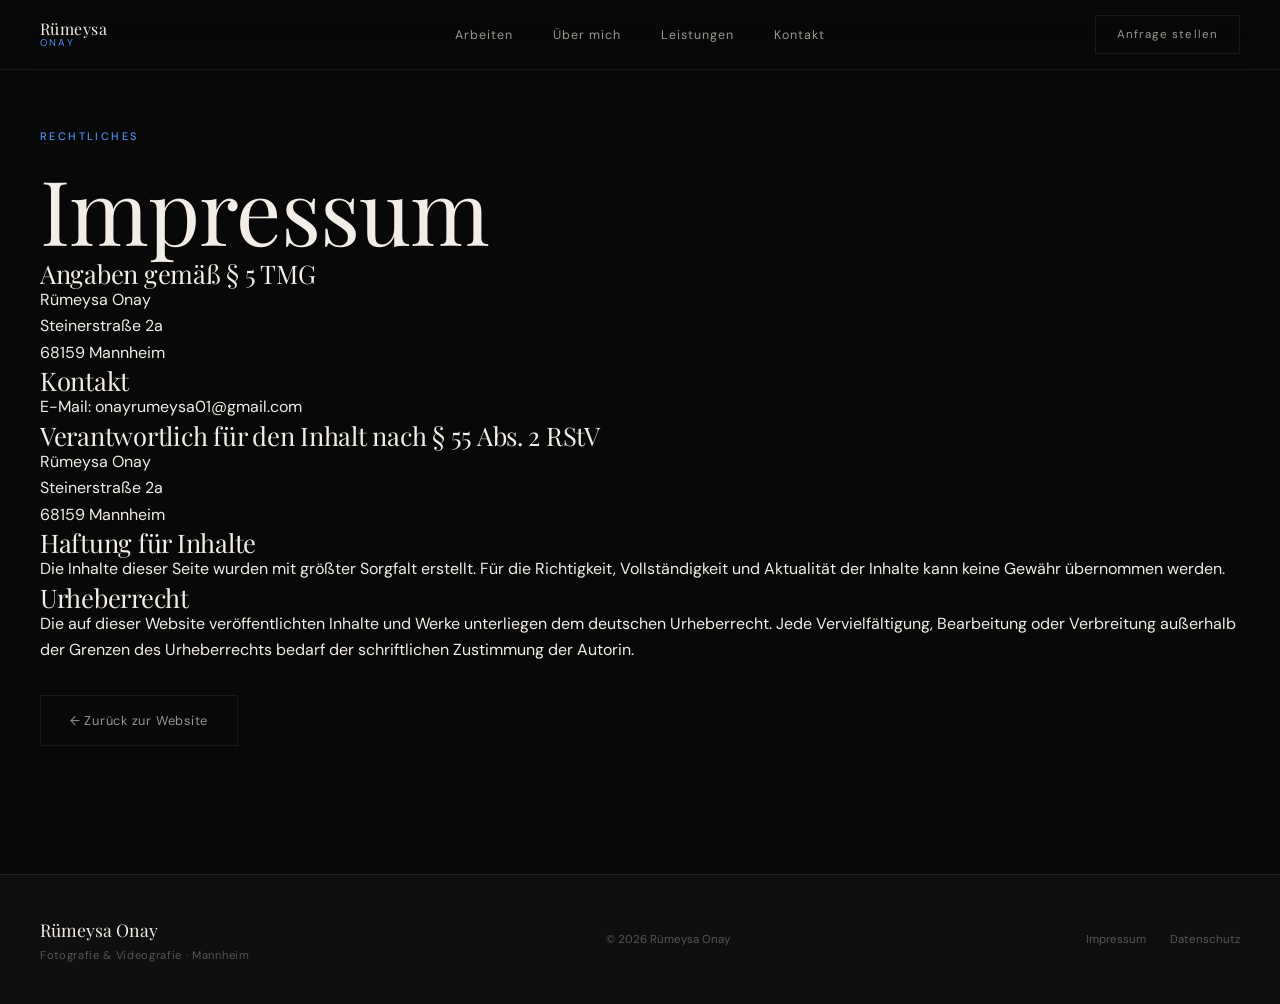
==== impressum.html @ 08fa46ff "Inhalte auf Mannheim angepasst, Showroom-Galerie & Impressum hinzugefügt - Standort Berlin → Mannhei" ====
<!DOCTYPE html>
<html lang="de">
<head>
  <meta charset="UTF-8" />
  <meta name="viewport" content="width=device-width, initial-scale=1.0" />
  <title>Impressum — Rümeysa Onay</title>
  <link rel="stylesheet" href="style.css" />
  <link rel="preconnect" href="https://fonts.googleapis.com" />
  <link rel="preconnect" href="https://fonts.gstatic.com" crossorigin />
  <link href="https://fonts.googleapis.com/css2?family=Playfair+Display:ital,wght@0,400;0,500;1,400;1,500&family=DM+Sans:wght@300;400;500&display=swap" rel="stylesheet" />
</head>
<body>

  <!-- NAV -->
  <nav id="nav" class="scrolled">
    <a class="nav-logo" href="index.html">
      <span class="logo-first">Rümeysa</span>
      <span class="logo-last">Onay</span>
    </a>
    <ul class="nav-links">
      <li><a href="index.html#work">Arbeiten</a></li>
      <li><a href="index.html#about">Über mich</a></li>
      <li><a href="index.html#services">Leistungen</a></li>
      <li><a href="index.html#contact">Kontakt</a></li>
    </ul>
    <a href="index.html#contact" class="nav-cta">Anfrage stellen</a>
  </nav>

  <!-- IMPRESSUM -->
  <section id="impressum-page">
    <div class="container impressum-inner">
      <p class="eyebrow">Rechtliches</p>
      <h1 class="impressum-title">Impressum</h1>

      <div class="impressum-block">
        <h3>Angaben gemäß § 5 TMG</h3>
        <p>Rümeysa Onay<br />
        Steinerstraße 2a<br />
        68159 Mannheim</p>
      </div>

      <div class="impressum-block">
        <h3>Kontakt</h3>
        <p>E-Mail: <a href="mailto:onayrumeysa01@gmail.com">onayrumeysa01@gmail.com</a></p>
      </div>

      <div class="impressum-block">
        <h3>Verantwortlich für den Inhalt nach § 55 Abs. 2 RStV</h3>
        <p>Rümeysa Onay<br />
        Steinerstraße 2a<br />
        68159 Mannheim</p>
      </div>

      <div class="impressum-block">
        <h3>Haftung für Inhalte</h3>
        <p>Die Inhalte dieser Seite wurden mit größter Sorgfalt erstellt. Für die Richtigkeit, Vollständigkeit und Aktualität der Inhalte kann keine Gewähr übernommen werden.</p>
      </div>

      <div class="impressum-block">
        <h3>Urheberrecht</h3>
        <p>Die auf dieser Website veröffentlichten Inhalte und Werke unterliegen dem deutschen Urheberrecht. Jede Vervielfältigung, Bearbeitung oder Verbreitung außerhalb der Grenzen des Urheberrechts bedarf der schriftlichen Zustimmung der Autorin.</p>
      </div>

      <a href="index.html" class="btn-ghost" style="margin-top:2rem; display:inline-flex;">
        ← Zurück zur Website
      </a>
    </div>
  </section>

  <!-- FOOTER -->
  <footer>
    <div class="container footer-inner">
      <div class="footer-brand">
        <span>Rümeysa Onay</span>
        <p>Fotografie &amp; Videografie · Mannheim</p>
      </div>
      <div class="footer-copy">© 2026 Rümeysa Onay</div>
      <div class="footer-legal">
        <a href="impressum.html">Impressum</a>
        <a href="#">Datenschutz</a>
      </div>
    </div>
  </footer>

</body>
</html>
---- style.css ----
/* ─── Reset & Tokens ─────────────────────────────────────── */
*, *::before, *::after { box-sizing: border-box; margin: 0; padding: 0; }

:root {
  --bg:        #080808;
  --bg2:       #0f0f0f;
  --bg3:       #161616;
  --bg4:       #1e1e1e;
  --accent:    #4f8ef7;
  --accent-l:  #7db3fc;
  --text:      #f2ede6;
  --text-2:    #9a9690;
  --text-3:    #555;
  --border:    rgba(255,255,255,0.07);
  --border-h:  rgba(79,142,247,0.35);
  --serif:     'Playfair Display', Georgia, serif;
  --sans:      'DM Sans', system-ui, sans-serif;
  --ease:      cubic-bezier(0.25, 0.1, 0.25, 1);
  --ease-out:  cubic-bezier(0.0, 0.0, 0.2, 1);
}

html { scroll-behavior: smooth; font-size: 16px; }

body {
  background: var(--bg);
  color: var(--text);
  font-family: var(--sans);
  line-height: 1.65;
  overflow-x: hidden;
  -webkit-font-smoothing: antialiased;
}

a { color: inherit; text-decoration: none; }
ul { list-style: none; }
button { cursor: pointer; border: none; background: none; font: inherit; color: inherit; }
img { display: block; max-width: 100%; }

/* ─── Custom Cursor ───────────────────────────────────────── */
.cursor {
  position: fixed;
  width: 36px; height: 36px;
  border: 1px solid rgba(212,168,83,0.5);
  border-radius: 50%;
  pointer-events: none;
  z-index: 9999;
  transform: translate(-50%, -50%);
  transition: width 0.3s, height 0.3s, background 0.3s, opacity 0.3s;
  mix-blend-mode: difference;
}
.cursor-dot {
  position: fixed;
  width: 4px; height: 4px;
  background: var(--accent);
  border-radius: 50%;
  pointer-events: none;
  z-index: 9999;
  transform: translate(-50%, -50%);
}
body:not(:hover) .cursor,
body:not(:hover) .cursor-dot { opacity: 0; }

/* ─── Type ────────────────────────────────────────────────── */
h1, h2, h3 {
  font-family: var(--serif);
  font-weight: 400;
  line-height: 1.1;
  letter-spacing: -0.01em;
}
h1 { font-size: clamp(3.2rem, 7vw, 6.5rem); }
h2 { font-size: clamp(2.2rem, 4vw, 3.8rem); }
h3 { font-size: clamp(1.3rem, 2vw, 1.6rem); }
h1 .italic, h2 .italic { font-style: italic; }

.eyebrow {
  font-size: 0.68rem;
  font-weight: 500;
  letter-spacing: 0.22em;
  text-transform: uppercase;
  color: var(--accent);
  display: block;
  margin-bottom: 0.9rem;
}
.eyebrow.center { text-align: center; }

/* ─── Layout ──────────────────────────────────────────────── */
.container {
  max-width: 1280px;
  margin: 0 auto;
  padding: 0 2.5rem;
}
section { padding: 8rem 0; }

/* ─── Buttons ─────────────────────────────────────────────── */
.btn-main {
  display: inline-flex;
  align-items: center;
  gap: 0.6rem;
  padding: 0.9rem 2rem;
  background: var(--accent);
  color: #080808;
  font-size: 0.8rem;
  font-weight: 500;
  letter-spacing: 0.06em;
  transition: background 0.25s, gap 0.25s, transform 0.2s;
}
.btn-main:hover { background: var(--accent-l); gap: 0.9rem; transform: translateY(-1px); }
.btn-main.full { width: 100%; justify-content: center; }

.btn-ghost {
  display: inline-flex;
  align-items: center;
  gap: 0.5rem;
  padding: 0.85rem 1.8rem;
  border: 1px solid var(--border);
  color: var(--text-2);
  font-size: 0.8rem;
  letter-spacing: 0.06em;
  transition: border-color 0.25s, color 0.25s;
}
.btn-ghost:hover { border-color: var(--border-h); color: var(--text); }

/* ─── NAV ─────────────────────────────────────────────────── */
#nav {
  position: fixed; top: 0; left: 0; right: 0;
  height: 70px;
  display: flex; align-items: center; justify-content: space-between;
  padding: 0 2.5rem;
  z-index: 200;
  transition: background 0.4s, border-color 0.4s;
  border-bottom: 1px solid transparent;
}
#nav.scrolled {
  background: rgba(8, 8, 8, 0.88);
  backdrop-filter: blur(20px);
  -webkit-backdrop-filter: blur(20px);
  border-bottom-color: var(--border);
}

.nav-logo {
  display: flex; flex-direction: column;
  line-height: 1.1;
}
.logo-first {
  font-family: var(--serif);
  font-size: 1rem;
  color: var(--text);
  letter-spacing: 0.03em;
}
.logo-last {
  font-size: 0.62rem;
  letter-spacing: 0.22em;
  text-transform: uppercase;
  color: var(--accent);
}

.nav-links {
  display: flex; gap: 2.5rem;
  position: absolute; left: 50%; transform: translateX(-50%);
}
.nav-links a {
  font-size: 0.78rem;
  letter-spacing: 0.08em;
  color: var(--text-2);
  position: relative;
  transition: color 0.2s;
}
.nav-links a::after {
  content: '';
  position: absolute; left: 0; bottom: -4px;
  width: 0; height: 1px;
  background: var(--accent);
  transition: width 0.3s var(--ease);
}
.nav-links a:hover { color: var(--text); }
.nav-links a:hover::after { width: 100%; }

.nav-cta {
  font-size: 0.72rem;
  letter-spacing: 0.1em;
  padding: 0.55rem 1.3rem;
  border: 1px solid var(--border);
  color: var(--text-2);
  transition: border-color 0.2s, color 0.2s;
}
.nav-cta:hover { border-color: var(--border-h); color: var(--text); }

.nav-toggle { display: none; flex-direction: column; gap: 6px; }
.nav-toggle span { display: block; width: 22px; height: 1px; background: var(--text); transition: all 0.3s; }
.nav-toggle.open span:first-child { transform: rotate(45deg) translate(5px, 5px); }
.nav-toggle.open span:last-child  { transform: rotate(-45deg) translate(5px, -5px); }

/* ─── Mobile Menu ─────────────────────────────────────────── */
.mobile-menu {
  position: fixed; inset: 0;
  z-index: 190;
  display: flex; flex-direction: column;
  align-items: center; justify-content: center;
  visibility: hidden; opacity: 0;
  transition: opacity 0.4s, visibility 0.4s;
}
.mobile-menu.open { visibility: visible; opacity: 1; }

.mm-bg {
  position: absolute; inset: 0;
  background: var(--bg);
}
.mobile-menu ul {
  position: relative; z-index: 1;
  display: flex; flex-direction: column; gap: 0;
  width: 100%;
  padding: 0 2.5rem;
}
.mobile-menu li { border-bottom: 1px solid var(--border); }
.mobile-menu a {
  display: flex; align-items: center; gap: 1.5rem;
  padding: 1.5rem 0;
  font-family: var(--serif);
  font-size: 2.2rem;
  color: var(--text-2);
  transition: color 0.2s;
}
.mobile-menu a span {
  font-family: var(--sans);
  font-size: 0.65rem;
  letter-spacing: 0.15em;
  color: var(--accent);
}
.mobile-menu a:hover { color: var(--text); }

.mm-footer {
  position: absolute; bottom: 2.5rem;
  font-size: 0.8rem; color: var(--text-3);
}

/* ─── HERO ────────────────────────────────────────────────── */
#hero {
  position: relative;
  min-height: 100dvh;
  display: flex; flex-direction: column;
  justify-content: center;
  padding: 0 2.5rem;
  overflow: hidden;
  background-image: url('images/JPEG-Bild (7).jpeg');
  background-size: cover;
  background-position: center;
}

.hero-noise {
  position: absolute; inset: 0; z-index: 0;
  background:
    radial-gradient(ellipse 70% 55% at 75% 50%, rgba(8,16,26,0.9) 0%, transparent 65%),
    radial-gradient(ellipse 40% 60% at 15% 80%, rgba(10,13,20,0.85) 0%, transparent 55%),
    linear-gradient(180deg, rgba(8,8,8,0.82) 0%, rgba(8,8,8,0.68) 45%, rgba(8,8,8,0.88) 100%);
  opacity: 1;
}

.hero-grid-lines {
  position: absolute; inset: 0; z-index: 0;
  display: flex;
}
.hero-grid-lines div {
  flex: 1;
  border-right: 1px solid rgba(255,255,255,0.025);
}
.hero-grid-lines div:last-child { border: none; }

.hero-content {
  position: relative; z-index: 1;
  max-width: 820px;
}
.hero-tag {
  display: inline-flex; align-items: center; gap: 0.7rem;
  padding: 0.4rem 1rem;
  border: 1px solid var(--border);
  background: rgba(255,255,255,0.03);
  margin-bottom: 2.5rem;
  font-size: 0.72rem;
  letter-spacing: 0.1em;
  color: var(--text-2);
}
.tag-dot {
  width: 6px; height: 6px;
  border-radius: 50%;
  background: var(--accent);
  animation: pulse 2s ease-in-out infinite;
}

.hero-content h1 {
  display: flex; flex-direction: column;
  margin-bottom: 1.5rem;
}
.h1-line {
  display: block;
  animation: heroIn 1s var(--ease-out) both;
}
.h1-line:nth-child(2) { animation-delay: 0.12s; }
.h1-line.italic { font-style: italic; color: var(--accent); }

.hero-sub {
  font-size: 1rem;
  color: var(--text-2);
  max-width: 480px;
  margin-bottom: 2.5rem;
  animation: heroIn 1s var(--ease-out) 0.25s both;
}

.hero-actions {
  display: flex; gap: 1rem; flex-wrap: wrap;
  animation: heroIn 1s var(--ease-out) 0.38s both;
}

.hero-meta {
  position: absolute;
  bottom: 3rem; right: 2.5rem;
  display: flex; align-items: center; gap: 2rem;
  z-index: 1;
  animation: heroIn 1s var(--ease-out) 0.5s both;
}
.hero-meta-item { display: flex; flex-direction: column; align-items: flex-end; }
.meta-num {
  font-family: var(--serif);
  font-size: 1.4rem;
  color: var(--text);
  line-height: 1;
}
.meta-label { font-size: 0.65rem; letter-spacing: 0.1em; color: var(--text-3); margin-top: 2px; }
.hero-meta-divider { width: 1px; height: 32px; background: var(--border); }

.hero-scroll-cue {
  position: absolute;
  bottom: 3rem; left: 2.5rem;
  display: flex; flex-direction: column; align-items: center; gap: 0.7rem;
  z-index: 1;
}
.hero-scroll-cue span {
  writing-mode: vertical-rl;
  font-size: 0.6rem;
  letter-spacing: 0.2em;
  text-transform: uppercase;
  color: var(--text-3);
}
.scroll-track {
  width: 1px; height: 64px;
  background: var(--border);
  position: relative;
  overflow: hidden;
}
.scroll-thumb {
  position: absolute; top: 0;
  width: 100%; height: 50%;
  background: var(--accent);
  animation: scrollAnim 2.4s ease-in-out infinite;
}

/* ─── MARQUEE ─────────────────────────────────────────────── */
.marquee-wrap {
  overflow: hidden;
  border-top: 1px solid var(--border);
  border-bottom: 1px solid var(--border);
  background: var(--bg2);
  padding: 1.1rem 0;
}
.marquee-track {
  display: flex; gap: 2rem;
  white-space: nowrap;
  animation: marquee 22s linear infinite;
  width: max-content;
}
.marquee-track span {
  font-size: 0.72rem;
  letter-spacing: 0.18em;
  text-transform: uppercase;
  color: var(--text-3);
}
.marquee-track .dot { color: var(--accent); }

/* ─── PORTFOLIO ───────────────────────────────────────────── */
#work { background: var(--bg); }

.section-header {
  display: flex;
  align-items: flex-end;
  justify-content: space-between;
  margin-bottom: 3.5rem;
  flex-wrap: wrap;
  gap: 1.5rem;
}
.section-header h2 { margin-top: 0.2rem; }

.portfolio-filter {
  display: flex; gap: 0.4rem; flex-wrap: wrap;
}
.filter-btn {
  padding: 0.45rem 1.1rem;
  font-size: 0.72rem;
  letter-spacing: 0.1em;
  color: var(--text-3);
  border: 1px solid transparent;
  transition: color 0.2s, border-color 0.2s;
}
.filter-btn.active, .filter-btn:hover {
  color: var(--accent);
  border-color: var(--border-h);
}

/* Bento-style grid */
.portfolio-grid {
  display: grid;
  grid-template-columns: repeat(3, 1fr);
  grid-template-rows: 300px 300px;
  gap: 10px;
}

.p-item {
  position: relative;
  overflow: hidden;
  cursor: pointer;
  background: var(--bg3);
  display: flex; flex-direction: column;
  transition: opacity 0.3s;
}
.p-item--tall { grid-row: span 2; }
.p-item--wide { grid-column: span 2; }
.p-item.hidden { display: none; }

.p-img {
  flex: 1;
  position: relative;
  overflow: hidden;
}
.p-img-inner {
  position: absolute; inset: 0;
  transition: transform 0.7s var(--ease);
}
.p-item:hover .p-img-inner { transform: scale(1.04); }

/* Portfolio images */
.p1 .p-img-inner { background: url('images/JPEG-Bild (5).jpeg') center top/cover; }
.p2 .p-img-inner { background: url('images/JPEG-Bild (9).jpeg') center/cover; }
.p3 .p-img-inner { background: url('images/JPEG-Bild (8).jpeg') center/cover; }
.p4 .p-img-inner { background: url('images/JPEG-Bild.jpeg') center/cover; }
.p5 .p-img-inner { background: url('images/JPEG-Bild (7).jpeg') center/cover; }
.p6 .p-img-inner { background: url('images/JPEG-Bild (2).jpeg') center/cover; }

/* Subtle grain overlay per card */
.p-img::before {
  content: '';
  position: absolute; inset: 0; z-index: 1;
  background-image: url("data:image/svg+xml,%3Csvg viewBox='0 0 200 200' xmlns='http://www.w3.org/2000/svg'%3E%3Cfilter id='n'%3E%3CfeTurbulence type='fractalNoise' baseFrequency='0.75' numOctaves='4' stitchTiles='stitch'/%3E%3C/filter%3E%3Crect width='100%25' height='100%25' filter='url(%23n)' opacity='0.04'/%3E%3C/svg%3E");
  background-size: 120px;
  opacity: 0.5;
  pointer-events: none;
}

.p-info {
  display: flex;
  align-items: center;
  justify-content: space-between;
  padding: 1rem 1.2rem;
  border-top: 1px solid var(--border);
  background: var(--bg3);
  transition: background 0.3s;
}
.p-item:hover .p-info { background: #1c1c1c; }

.p-info-left {
  display: flex; align-items: center; gap: 1rem;
}
.p-num {
  font-size: 0.6rem;
  letter-spacing: 0.15em;
  color: var(--text-3);
}
.p-title {
  font-family: var(--serif);
  font-size: 0.95rem;
  color: var(--text);
  line-height: 1.2;
}
.p-cat {
  font-size: 0.65rem;
  letter-spacing: 0.08em;
  color: var(--text-3);
  margin-top: 1px;
}
.p-arrow {
  color: var(--text-3);
  transition: color 0.2s, transform 0.3s;
}
.p-item:hover .p-arrow { color: var(--accent); transform: translateX(3px); }

.p-play {
  position: absolute;
  inset: 0; z-index: 2;
  display: flex; align-items: center; justify-content: center;
  opacity: 0;
  transition: opacity 0.3s;
}
.p-item:hover .p-play { opacity: 1; }
.play-ring {
  width: 62px; height: 62px;
  border: 1px solid rgba(255,255,255,0.4);
  border-radius: 50%;
  display: flex; align-items: center; justify-content: center;
  backdrop-filter: blur(4px);
  transform: scale(0.85);
  transition: transform 0.3s;
}
.p-item:hover .play-ring { transform: scale(1); }

/* ─── ABOUT ───────────────────────────────────────────────── */
#about { background: var(--bg2); }

.about-inner {
  display: grid;
  grid-template-columns: 1fr 1.1fr;
  gap: 7rem;
  align-items: center;
}

.about-visual { position: relative; }

.about-photo {
  position: relative;
  aspect-ratio: 3/4;
  overflow: hidden;
}
.photo-placeholder {
  width: 100%; height: 100%;
  background: var(--bg3);
  border: 1px dashed rgba(255,255,255,0.1);
  display: flex;
  flex-direction: column;
  align-items: center;
  justify-content: center;
  gap: 1rem;
}
.photo-label {
  font-size: 0.72rem;
  letter-spacing: 0.12em;
  text-transform: uppercase;
  color: var(--text-3);
}

.about-floater {
  position: absolute;
  bottom: -1.5rem; right: -1.5rem;
  background: var(--bg4);
  border: 1px solid var(--border);
  padding: 1.2rem 1.5rem;
  min-width: 180px;
}
.floater-title { font-size: 0.75rem; color: var(--text); font-weight: 500; }
.floater-sub { font-size: 0.68rem; color: var(--text-3); margin-top: 2px; }
.floater-dot {
  width: 7px; height: 7px;
  background: #4ade80;
  border-radius: 50%;
  position: absolute;
  top: 1rem; right: 1rem;
  box-shadow: 0 0 8px #4ade80;
  animation: pulse 2s ease-in-out infinite;
}

.about-body h2 { margin-bottom: 1.5rem; }
.about-quote {
  border-left: 2px solid var(--accent);
  padding-left: 1.2rem;
  margin-bottom: 1.5rem;
}
.about-quote p {
  font-family: var(--serif);
  font-style: italic;
  font-size: 1.1rem;
  color: var(--text-2);
  line-height: 1.6;
}
.about-body > p { color: var(--text-2); font-size: 0.92rem; margin-bottom: 0.75rem; }

.skills-list {
  margin: 2rem 0 2.5rem;
  display: flex; flex-direction: column; gap: 1rem;
}
.skill-row {
  display: flex; align-items: center; gap: 1rem;
}
.skill-row > span { font-size: 0.78rem; color: var(--text-2); width: 220px; flex-shrink: 0; }
.skill-bar {
  flex: 1;
  height: 1px;
  background: var(--border);
  position: relative;
}
.skill-fill {
  height: 100%;
  background: linear-gradient(90deg, var(--accent), var(--accent-l));
  transform-origin: left;
  transform: scaleX(0);
  transition: transform 1.2s var(--ease-out);
}
.skill-fill.animated { transform: scaleX(1); }

/* ─── SERVICES ────────────────────────────────────────────── */
#services { background: var(--bg); }

.center-header { flex-direction: column; align-items: center; text-align: center; }

.services-list {
  margin-top: 3rem;
  border-top: 1px solid var(--border);
}
.svc-row {
  display: grid;
  grid-template-columns: 60px 1fr auto auto;
  align-items: center;
  gap: 2rem;
  padding: 2.5rem 0;
  border-bottom: 1px solid var(--border);
  transition: background 0.2s;
}
.svc-row:hover { background: rgba(255,255,255,0.02); }

.svc-num {
  font-size: 0.65rem;
  letter-spacing: 0.15em;
  color: var(--text-3);
}
.svc-content h3 { font-size: 1.35rem; margin-bottom: 0.5rem; }
.svc-content p { font-size: 0.85rem; color: var(--text-2); max-width: 380px; }

.svc-tags {
  display: flex; flex-wrap: wrap; gap: 0.4rem;
  justify-content: flex-end;
}
.svc-tags li {
  font-size: 0.65rem;
  letter-spacing: 0.08em;
  padding: 0.3rem 0.8rem;
  border: 1px solid var(--border);
  color: var(--text-3);
}
.svc-btn {
  display: flex; align-items: center; gap: 0.4rem;
  font-size: 0.75rem;
  letter-spacing: 0.06em;
  color: var(--text-3);
  border: 1px solid var(--border);
  padding: 0.6rem 1.2rem;
  white-space: nowrap;
  transition: color 0.2s, border-color 0.2s, gap 0.2s;
}
.svc-btn:hover { color: var(--accent); border-color: var(--border-h); gap: 0.7rem; }

/* ─── TESTIMONIALS ────────────────────────────────────────── */
#testimonials { background: var(--bg2); }

.testimonials-grid {
  display: grid;
  grid-template-columns: repeat(3, 1fr);
  gap: 1px;
  background: var(--border);
  margin-top: 3rem;
}
.testi {
  background: var(--bg2);
  padding: 2.5rem;
  transition: background 0.3s;
}
.testi:hover { background: var(--bg3); }
.testi--featured {
  background: #080e1a;
  border-top: 2px solid var(--accent);
}
.testi--featured:hover { background: #0d1525; }

.testi-stars { color: var(--accent); font-size: 0.8rem; letter-spacing: 0.15em; margin-bottom: 1.2rem; }
.testi-text {
  font-family: var(--serif);
  font-style: italic;
  font-size: 1rem;
  line-height: 1.75;
  color: var(--text-2);
  margin-bottom: 2rem;
}
.testi-author { display: flex; align-items: center; gap: 1rem; }
.testi-avatar {
  width: 38px; height: 38px;
  background: var(--bg4);
  border: 1px solid var(--border);
  border-radius: 50%;
  display: flex; align-items: center; justify-content: center;
  font-size: 0.62rem;
  letter-spacing: 0.05em;
  color: var(--accent);
  flex-shrink: 0;
}
.testi-name { font-size: 0.82rem; color: var(--text); font-weight: 500; }
.testi-role { font-size: 0.7rem; color: var(--text-3); margin-top: 1px; }

/* ─── CONTACT ─────────────────────────────────────────────── */
#contact { background: var(--bg); }

.contact-inner {
  display: grid;
  grid-template-columns: 1fr 1.2fr;
  gap: 7rem;
  align-items: start;
}
.contact-left h2 { margin-bottom: 1.2rem; }
.contact-left > p { color: var(--text-2); font-size: 0.9rem; margin-bottom: 2rem; }

.contact-info {
  display: flex; flex-direction: column; gap: 0.8rem;
  margin-bottom: 2.5rem;
}
.contact-link {
  display: flex; align-items: center; gap: 0.8rem;
  font-size: 0.88rem;
  color: var(--text-2);
  transition: color 0.2s;
}
.contact-link:hover { color: var(--accent); }
.contact-icon {
  width: 32px; height: 32px;
  border: 1px solid var(--border);
  display: flex; align-items: center; justify-content: center;
  flex-shrink: 0;
}

.social-row { display: flex; gap: 1.5rem; }
.social-item {
  display: flex; align-items: center; gap: 0.5rem;
  font-size: 0.75rem;
  letter-spacing: 0.06em;
  color: var(--text-3);
  transition: color 0.2s;
}
.social-item:hover { color: var(--accent); }

/* ─── Form ────────────────────────────────────────────────── */
.contact-form { display: flex; flex-direction: column; gap: 1.2rem; }

.form-row { display: grid; grid-template-columns: 1fr 1fr; gap: 1.2rem; }

.form-group {
  position: relative;
}
.form-group input,
.form-group select,
.form-group textarea {
  width: 100%;
  background: var(--bg3);
  border: 1px solid var(--border);
  border-bottom-color: rgba(255,255,255,0.12);
  color: var(--text);
  padding: 1.2rem 1rem 0.5rem;
  font-family: var(--sans);
  font-size: 0.88rem;
  outline: none;
  transition: border-color 0.25s;
  -webkit-appearance: none;
}
.form-group select {
  padding-top: 1.2rem;
  cursor: pointer;
  background-image: url("data:image/svg+xml,%3Csvg xmlns='http://www.w3.org/2000/svg' width='12' height='12' viewBox='0 0 12 12'%3E%3Cpath d='M2 4l4 4 4-4' stroke='%23555' stroke-width='1.2' fill='none' stroke-linecap='round'/%3E%3C/svg%3E");
  background-repeat: no-repeat;
  background-position: right 1rem center;
}
.form-group select option { background: #161616; }
.form-group textarea { resize: vertical; min-height: 120px; }
.form-group input:focus,
.form-group select:focus,
.form-group textarea:focus {
  border-color: var(--border-h);
}

/* Floating labels */
.form-group label {
  position: absolute;
  top: 50%; left: 1rem;
  transform: translateY(-50%);
  font-size: 0.82rem;
  color: var(--text-3);
  pointer-events: none;
  transition: top 0.2s, font-size 0.2s, color 0.2s;
}
.form-group textarea ~ label { top: 1.2rem; transform: none; }
.form-group select ~ label { top: 0.55rem; transform: none; font-size: 0.65rem; letter-spacing: 0.08em; color: var(--text-3); }

.form-group input:focus ~ label,
.form-group input:not(:placeholder-shown) ~ label,
.form-group textarea:focus ~ label,
.form-group textarea:not(:placeholder-shown) ~ label {
  top: 0.5rem;
  font-size: 0.62rem;
  letter-spacing: 0.08em;
  color: var(--accent);
  transform: none;
}

.form-success {
  text-align: center;
  font-size: 0.85rem;
  color: var(--accent);
  display: none;
  margin-top: 0.5rem;
}
.form-success.show { display: block; animation: fadeUp 0.4s ease; }

/* ─── SHOWROOM ────────────────────────────────────────────── */
#showroom {
  background: var(--bg);
  padding-bottom: 8rem;
}
#showroom .section-header {
  margin-bottom: 3rem;
}

.showroom-grid {
  columns: 4 220px;
  column-gap: 6px;
  padding: 0 2.5rem;
  max-width: 1600px;
  margin: 0 auto;
}

.showroom-item {
  break-inside: avoid;
  margin-bottom: 6px;
  overflow: hidden;
  position: relative;
  cursor: pointer;
}

.showroom-item img {
  width: 100%;
  display: block;
  transition: transform 0.7s var(--ease), filter 0.4s;
  filter: brightness(0.85) saturate(0.9);
}

.showroom-item:hover img {
  transform: scale(1.04);
  filter: brightness(1) saturate(1.1);
}

.showroom-item::after {
  content: '';
  position: absolute;
  inset: 0;
  background: rgba(8,8,8,0);
  border: 1px solid transparent;
  transition: background 0.3s, border-color 0.3s;
  pointer-events: none;
}

.showroom-item:hover::after {
  background: rgba(79,142,247,0.06);
  border-color: rgba(79,142,247,0.2);
}

@media (max-width: 768px) {
  .showroom-grid { columns: 2 150px; }
}
@media (max-width: 480px) {
  .showroom-grid { columns: 1; }
}

/* ─── FOOTER ──────────────────────────────────────────────── */
footer {
  background: var(--bg2);
  border-top: 1px solid var(--border);
  padding: 2.5rem 0;
}
.footer-inner {
  display: flex; align-items: center;
  justify-content: space-between;
  flex-wrap: wrap; gap: 1rem;
}
.footer-brand span {
  font-family: var(--serif);
  font-size: 1.1rem;
  display: block;
  margin-bottom: 2px;
}
.footer-brand p { font-size: 0.7rem; color: var(--text-3); letter-spacing: 0.06em; }
.footer-copy { font-size: 0.72rem; color: var(--text-3); }
.footer-legal { display: flex; gap: 1.5rem; }
.footer-legal a { font-size: 0.72rem; color: var(--text-3); transition: color 0.2s; }
.footer-legal a:hover { color: var(--accent); }

/* ─── Reveal ──────────────────────────────────────────────── */
.reveal {
  opacity: 0;
  transform: translateY(22px);
  transition: opacity 0.75s var(--ease-out), transform 0.75s var(--ease-out);
}
.reveal.visible { opacity: 1; transform: translateY(0); }

/* ─── Keyframes ───────────────────────────────────────────── */
@keyframes heroIn {
  from { opacity: 0; transform: translateY(28px); }
  to   { opacity: 1; transform: translateY(0); }
}
@keyframes scrollAnim {
  0%   { transform: translateY(-100%); }
  100% { transform: translateY(200%); }
}
@keyframes marquee {
  from { transform: translateX(0); }
  to   { transform: translateX(-50%); }
}
@keyframes pulse {
  0%, 100% { opacity: 0.6; transform: scale(1); }
  50%       { opacity: 1; transform: scale(1.15); }
}
@keyframes fadeUp {
  from { opacity: 0; transform: translateY(8px); }
  to   { opacity: 1; transform: translateY(0); }
}

/* ─── Responsive ──────────────────────────────────────────── */
@media (max-width: 1024px) {
  .portfolio-grid {
    grid-template-columns: repeat(2, 1fr);
    grid-template-rows: auto;
  }
  .p-item--tall, .p-item--wide { grid-column: auto; grid-row: auto; }
  .about-inner { grid-template-columns: 1fr; gap: 3.5rem; }
  .about-visual { max-width: 380px; }
  .svc-row { grid-template-columns: 50px 1fr; gap: 1.5rem; }
  .svc-tags, .svc-btn { display: none; }
  .testimonials-grid { grid-template-columns: 1fr; gap: 1px; }
  .contact-inner { grid-template-columns: 1fr; gap: 3.5rem; }
}

@media (max-width: 768px) {
  section { padding: 5rem 0; }
  .container { padding: 0 1.5rem; }
  .nav-links, .nav-cta { display: none; }
  .nav-toggle { display: flex; }
  #nav { padding: 0 1.5rem; }
  .hero-meta { display: none; }
  .hero-scroll-cue { display: none; }
  .portfolio-grid { grid-template-columns: 1fr; grid-auto-rows: 260px; }
  .section-header { flex-direction: column; align-items: flex-start; }
  .form-row { grid-template-columns: 1fr; }
  .cursor, .cursor-dot { display: none; }
}

@media (max-width: 480px) {
  h1 { font-size: 2.8rem; }
  h2 { font-size: 2rem; }
}
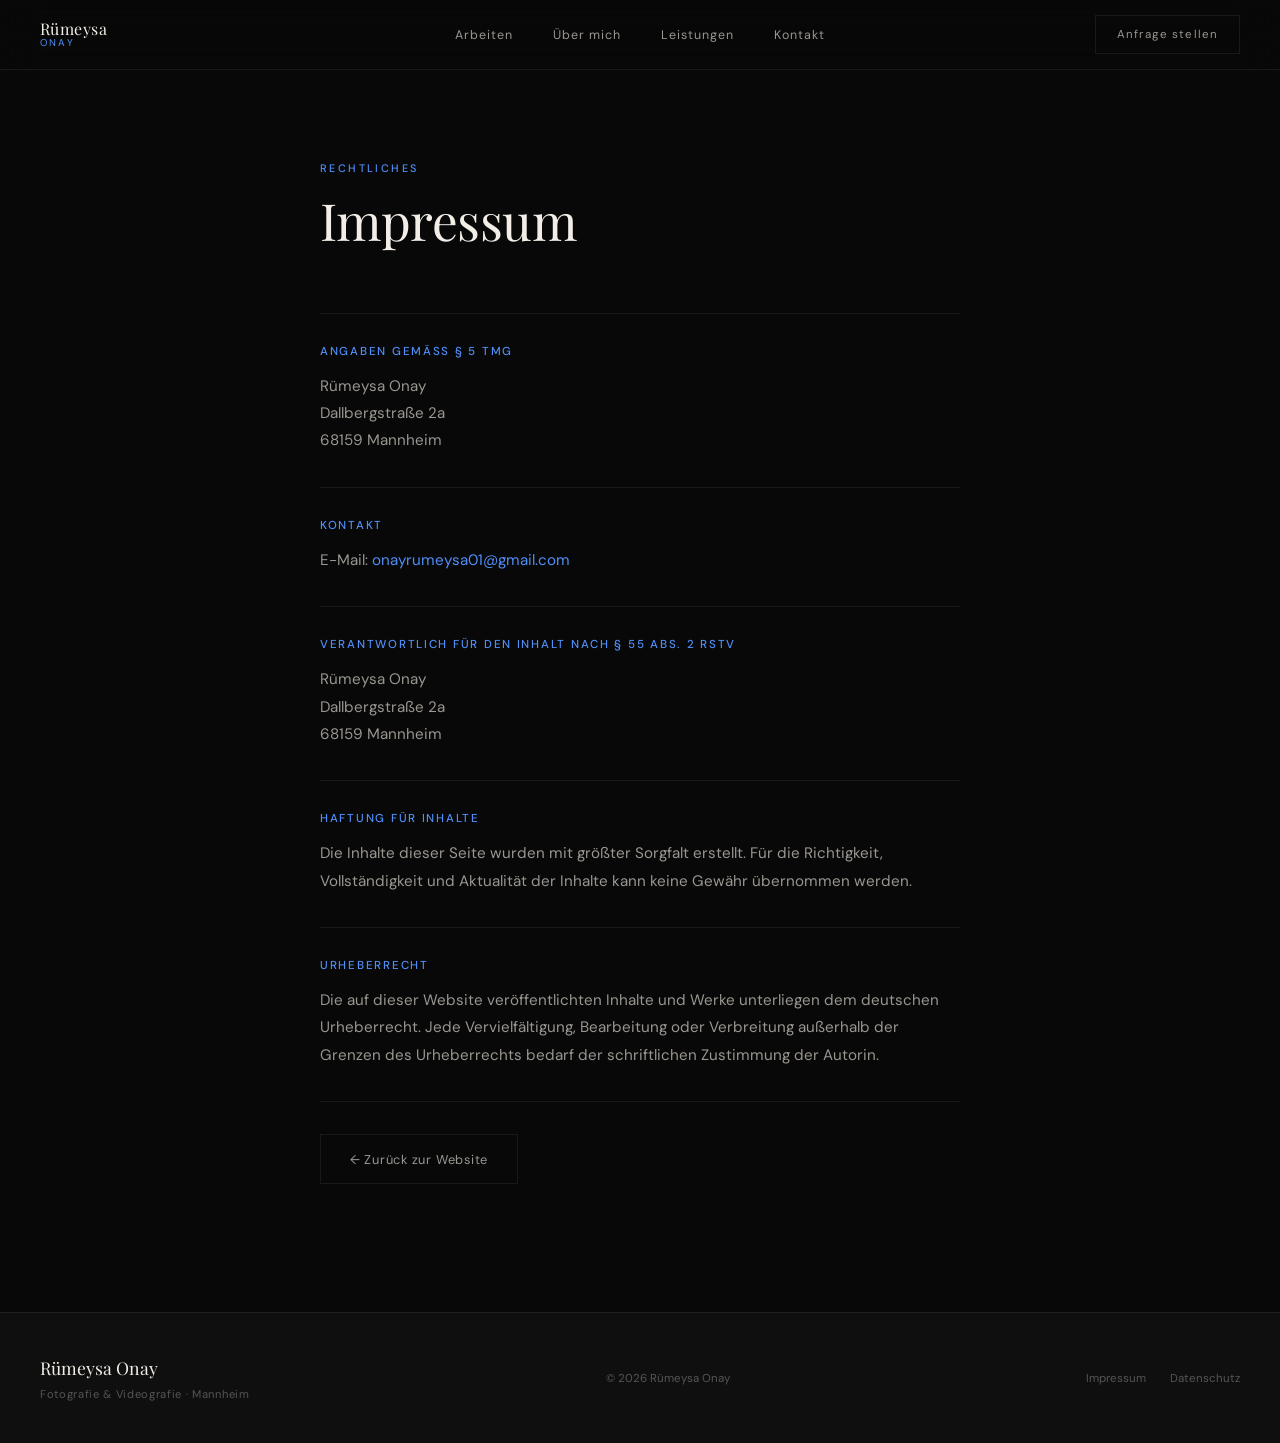
==== commit eb7214ae: "hero overlay angepasst" ====
--- a/impressum.html
+++ b/impressum.html
@@ -35,7 +35,7 @@
       <div class="impressum-block">
         <h3>Angaben gemäß § 5 TMG</h3>
         <p>Rümeysa Onay<br />
-        Steinerstraße 2a<br />
+        Dallbergstraße 2a<br />
         68159 Mannheim</p>
       </div>
 
@@ -47,7 +47,7 @@
       <div class="impressum-block">
         <h3>Verantwortlich für den Inhalt nach § 55 Abs. 2 RStV</h3>
         <p>Rümeysa Onay<br />
-        Steinerstraße 2a<br />
+        Dallbergstraße 2a<br />
         68159 Mannheim</p>
       </div>
 
--- a/style.css
+++ b/style.css
@@ -248,9 +248,13 @@
 .hero-noise {
   position: absolute; inset: 0; z-index: 0;
   background:
-    radial-gradient(ellipse 70% 55% at 75% 50%, rgba(8,16,26,0.9) 0%, transparent 65%),
-    radial-gradient(ellipse 40% 60% at 15% 80%, rgba(10,13,20,0.85) 0%, transparent 55%),
-    linear-gradient(180deg, rgba(8,8,8,0.82) 0%, rgba(8,8,8,0.68) 45%, rgba(8,8,8,0.88) 100%);
+    linear-gradient(90deg,
+      rgba(8,8,8,0.82) 0%,
+      rgba(8,8,8,0.70) 30%,
+      rgba(8,8,8,0.30) 55%,
+      rgba(8,8,8,0.05) 75%,
+      transparent 100%
+    );
   opacity: 1;
 }
 
@@ -808,6 +812,51 @@
 }
 .form-success.show { display: block; animation: fadeUp 0.4s ease; }
 
+/* ─── IMPRESSUM ───────────────────────────────────────────── */
+#impressum-page {
+  padding-top: 10rem;
+  padding-bottom: 8rem;
+  background: var(--bg);
+}
+.impressum-inner {
+  max-width: 720px;
+}
+.impressum-title {
+  font-family: var(--serif);
+  font-size: clamp(2.4rem, 4vw, 3.6rem);
+  font-weight: 400;
+  margin-bottom: 4rem;
+  color: var(--text);
+}
+.impressum-block {
+  border-top: 1px solid var(--border);
+  padding: 2rem 0;
+}
+.impressum-block:last-of-type {
+  border-bottom: 1px solid var(--border);
+}
+.impressum-block h3 {
+  font-family: var(--sans);
+  font-size: 0.72rem;
+  font-weight: 500;
+  letter-spacing: 0.15em;
+  text-transform: uppercase;
+  color: var(--accent);
+  margin-bottom: 0.9rem;
+}
+.impressum-block p,
+.impressum-block a {
+  font-family: var(--sans);
+  font-size: 0.95rem;
+  color: var(--text-2);
+  line-height: 1.8;
+}
+.impressum-block a {
+  color: var(--accent);
+  transition: color 0.2s;
+}
+.impressum-block a:hover { color: var(--accent-l); }
+
 /* ─── SHOWROOM ────────────────────────────────────────────── */
 #showroom {
   background: var(--bg);
